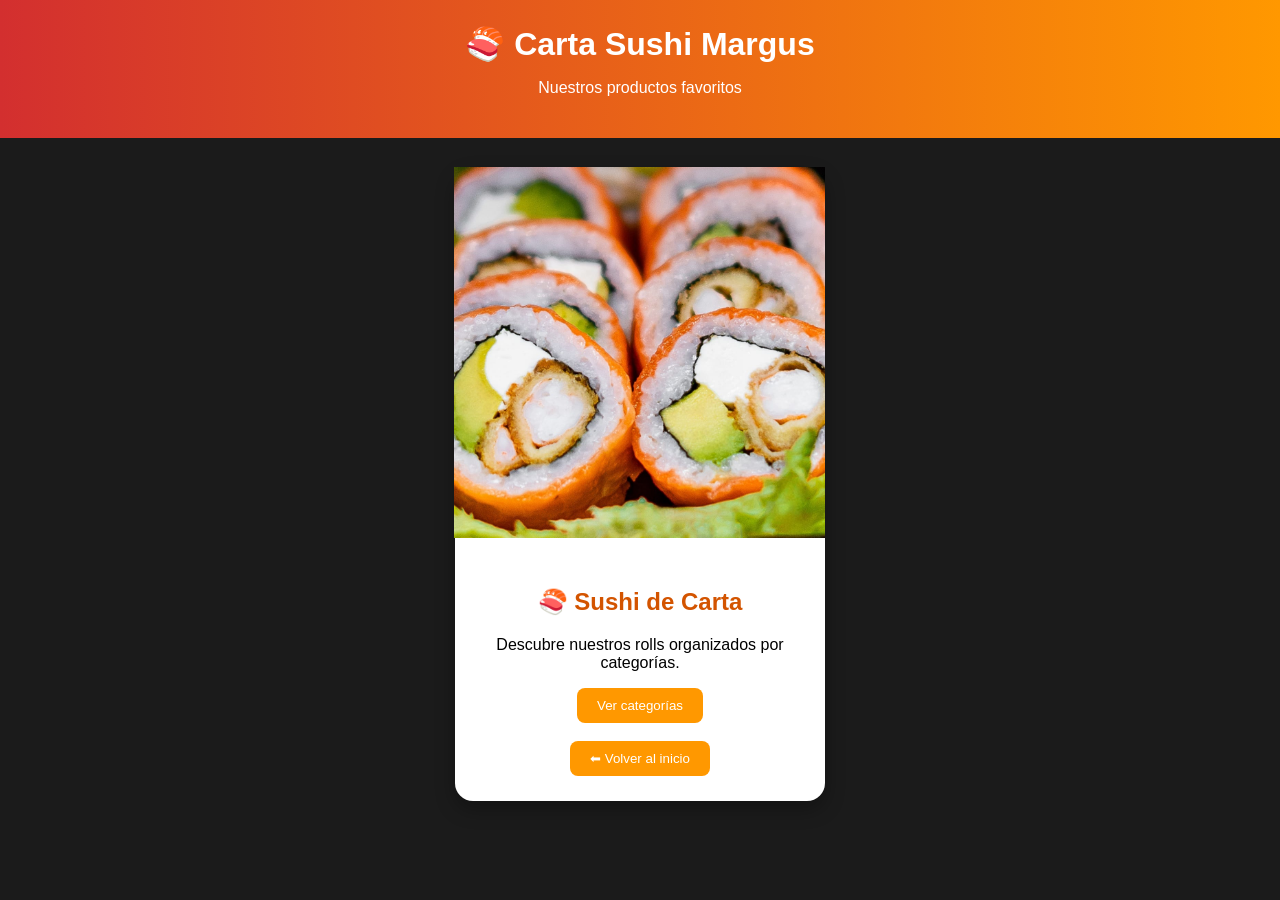
==== carta base.html @ 4fe3d673 "Add files via upload" ====
<!DOCTYPE html>
<html lang="es">
<head>
<meta charset="UTF-8">
<meta name="viewport" content="width=device-width, initial-scale=1.0">
<title>Carta - Sushi Margus</title>

<style>
body{
    margin:0;
    font-family:Arial, sans-serif;
    background:#1b1b1b;
    color:white;
    text-align:center;
}

header{
    background:linear-gradient(90deg,#d32f2f,#ff9800);
    padding:25px;
}

h1{
    margin:0;
}

.menu{
    max-width:800px;
    margin:30px auto;
}

.producto{
    width:350px;
    margin:20px auto;
    padding:20px;
    background:white;
    color:black;
    border-radius:15px;
    box-shadow:0 5px 15px rgba(0,0,0,.3);
}

.producto h2{
    color:#d32f2f;
}

a{
    display:inline-block;
    margin:30px;
    padding:12px 25px;
    background:#ff9800;
    color:white;
    text-decoration:none;
    border-radius:10px;
}

a:hover{
    background:#e68900;
}
.producto img{
    width:100%;
    height:180px;
    object-fit:cover;
    border-radius:10px;
    margin-bottom:15px;
}

.producto{
    transition:0.3s;
}

.producto:hover{
    transform:translateY(-8px);
    box-shadow:0 12px 25px rgba(0,0,0,.5);
}
.contenedor-promos{
    display:flex;
    justify-content:center;
    gap:20px;
    flex-wrap:wrap;
}

.promo{
    background:white;
    color:black;
    width:200px;
    padding:20px;
    border-radius:15px;
    box-shadow:0 5px 15px rgba(0,0,0,.3);
}

.promo h3{
    color:#d32f2f;
}

button{
    background:#ff9800;
    color:white;
    border:none;               
    padding:10px 20px;
    border-radius:8px;
    cursor:pointer;
}
.tarjeta {
    width: 300px;
    margin: 30px auto;
    padding: 20px;
    text-align: center;
    background-color: white;
    border-radius: 15px;
}

button {
    padding: 10px 20px;
    border-radius: 8px;
    cursor: pointer;
}
.producto img{
    width:100%;
    height:180px;
    object-fit:cover;
    border-radius:10px;
    margin-bottom:15px;

}

.boton-pedir{
    display:inline-block;
    background:#d35400;
    color:white;
    padding:12px 25px;
    text-decoration:none;
    border-radius:10px;
    transition:0.3s;
}

.boton-pedir:hover{
    background:#ff9800;
    transform:scale(1.05);
}
.categoria{
    width:100%;
    margin:40px auto;
}

.categoria h2{
    color:#ff9800;
    font-size:28px;
}

.roll:hover{
    transform:translateY(-8px);
    box-shadow:0 12px 25px rgba(0,0,0,.4);

}
    
 .roll{
    width:280px;
    background:white;
    color:black;
    padding:20px;
    border-radius:15px;
    box-shadow:0 5px 15px rgba(0,0,0,.3);
    transition:0.3s;
    margin:10px;

    text-align:center;
    overflow:hidden;
}

.roll img{
    width:100%;
    height:180px;
    object-fit:cover;
    border-radius:10px;
}

.roll h3{
    color:#d32f2f;
}

.precio{
    font-size:20px;
    font-weight:bold;
    color:#d32f2f;
}
.categoria-titulo{
    background:white;
    color:black;
    width:320px;
    margin:30px auto;
    padding:25px;
    border-radius:18px;
    box-shadow:0 8px 20px rgba(0,0,0,.3);
    transition:0.3s;
    cursor:pointer;
}
.categoria-titulo:hover{
    background:#fff8e1;
    transform:translateY(-10px);
    box-shadow:0 20px 40px rgba(0,0,0,.5);
}
.categoria-titulo h2{
    color:#d35400;

}

.oculto{
    display:none;
}
.menu{
    max-width:100%;
    margin:30px auto;
}

.contenedor-rolls{
    display:flex;
    justify-content:center;
    align-items:center;
    flex-wrap:wrap;
    gap:40px;
    width:100%;

}
</style>
</head>

<body>
<script>

function mostrarCarta(){

    let inicio = document.getElementById("inicio-carta");
    let carta = document.getElementById("carta");
    let nori = document.getElementById("nori");

    inicio.classList.add("oculto");
    carta.classList.remove("oculto");

    nori.classList.add("oculto");

}

</script>
<header>
<h1>🍣 Carta Sushi Margus</h1>
<p>Nuestros productos favoritos</p>
</header>

<section class="menu">

<div id="inicio-carta">

    <div class="categoria-titulo">

       <img src="imagenes/sushidecarta.jpg" style="width:371px; height:371px;
            transform:translate(-26px,-26px);">

       <h2>🍣 Sushi de Carta</h2>

       <p>Descubre nuestros rolls organizados por categorías.</p>

       <button onclick="mostrarCarta()">Ver categorías</button>

       <br><br>

       <button onclick="volverPortada()">⬅ Volver al inicio</button>

    </div>

</div>



<div id="carta" class="oculto">

    <div class="contenedor-categorias">

        <div class="categoria-titulo">

            <img src="imagenes/nori.jpg" style="width:371px; height:371px;
            transform:translate(-26px,-26px);">

            <h2>🌿 Envueltos en Nori</h2>

            <p>Rolls tradicionales envueltos en alga nori.</p>

            <button onclick="mostrarNori()">Ver detalles</button>

        </div>


<div id="nori" class="oculto">

    <div class="contenedor-rolls">

        <div class="roll">
            <img src="imagenes/nori-ebi.jpg" alt="Nori Ebi">

            <h3>Nori Ebi</h3>

            <p>Camarón, queso crema y cebollín.</p>

            <span class="precio">$5.990</span>
        </div>

    </div>

</div>


     <button onclick="volverInicio()">⬅ Volver al inicio</button>

</div>

     

</section>


<script>


function mostrarNori(){

    let nori = document.getElementById("nori");

    nori.classList.toggle("oculto");

}


function volverInicio(){

    document.getElementById("carta").classList.add("oculto");
    document.getElementById("inicio-carta").classList.remove("oculto");

    document.getElementById("nori").classList.add("oculto");


}
function volverPortada(){

    window.location.href = "index.html";

}
</script>


</body>
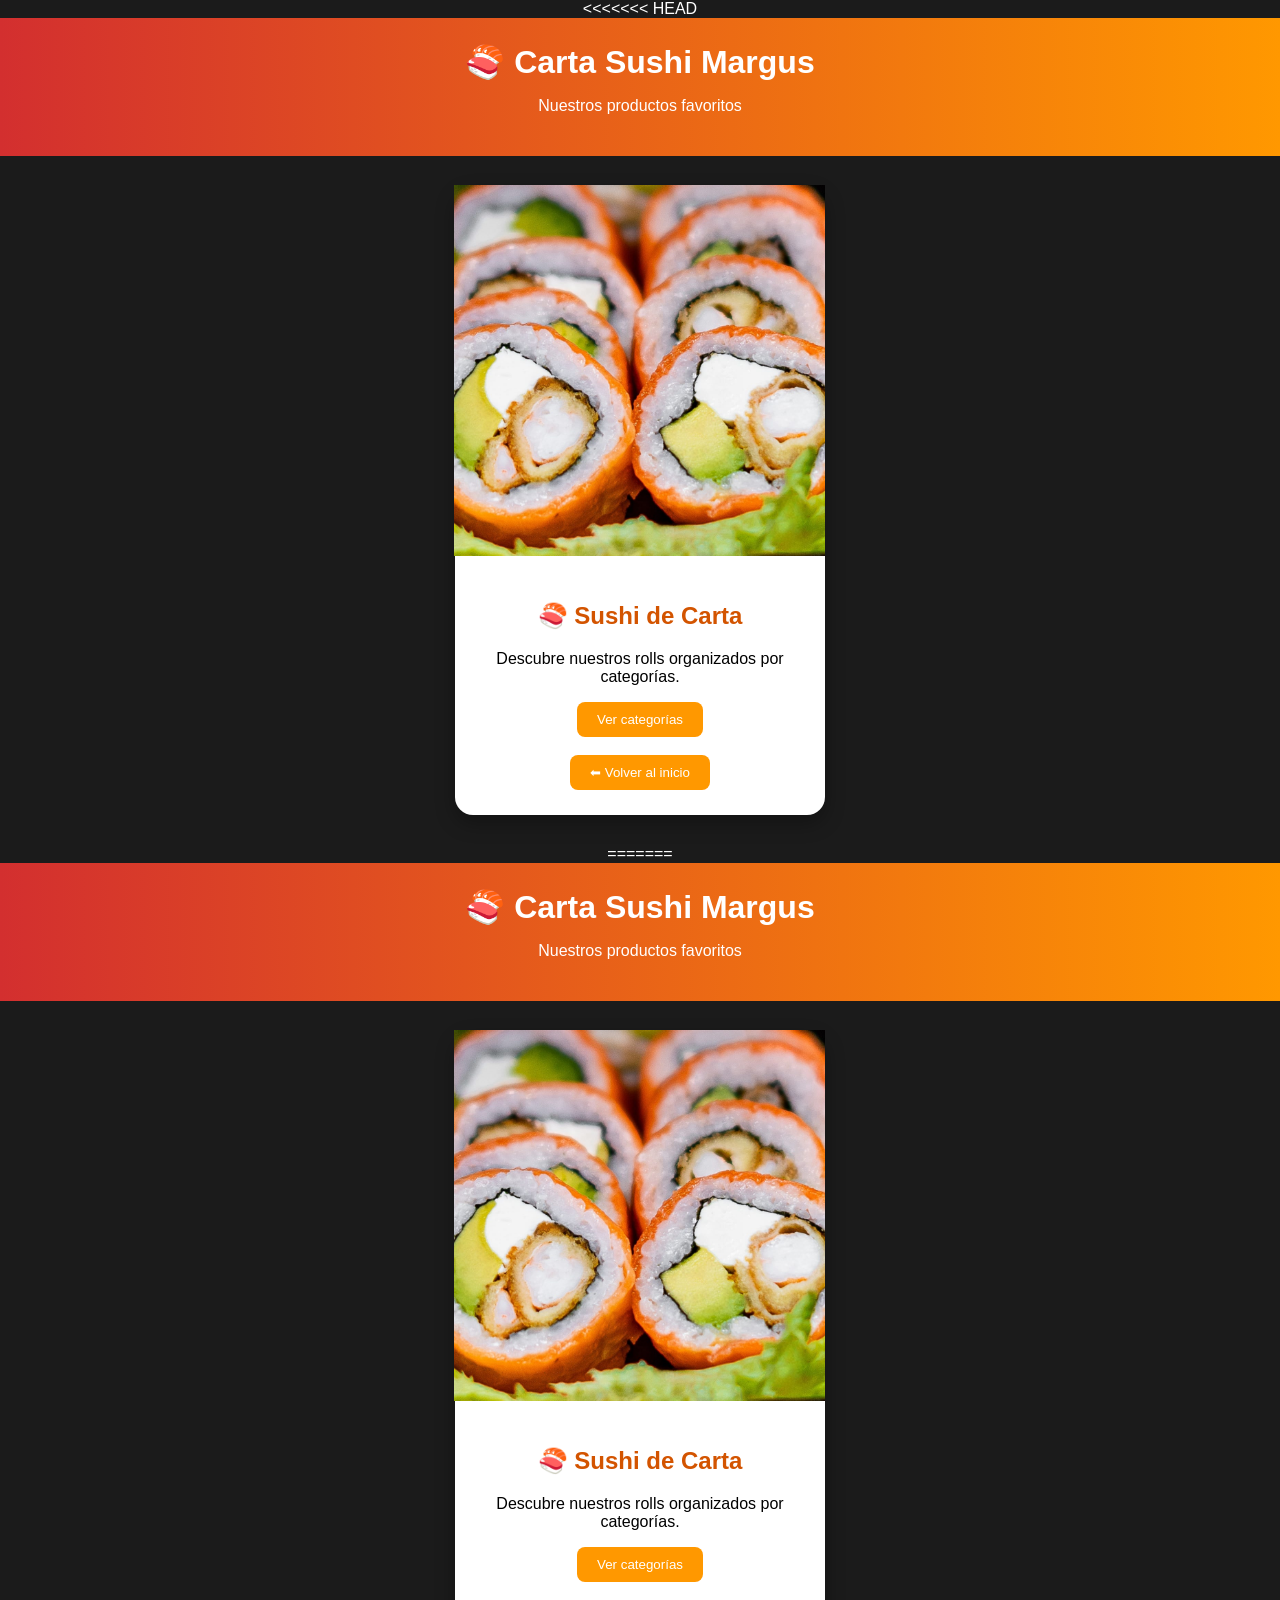
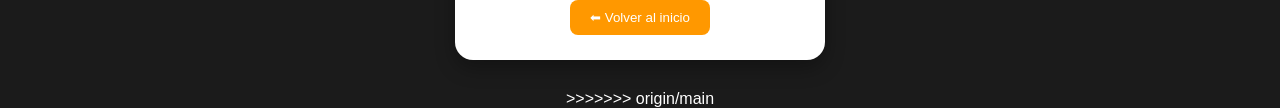
==== commit 75c00d86: "Merge remote-tracking branch 'origin/main'" ====
--- a/carta base.html
+++ b/carta base.html
@@ -1,353 +1,709 @@
-<!DOCTYPE html>
-<html lang="es">
-<head>
-<meta charset="UTF-8">
-<meta name="viewport" content="width=device-width, initial-scale=1.0">
-<title>Carta - Sushi Margus</title>
-
-<style>
-body{
-    margin:0;
-    font-family:Arial, sans-serif;
-    background:#1b1b1b;
-    color:white;
-    text-align:center;
-}
-
-header{
-    background:linear-gradient(90deg,#d32f2f,#ff9800);
-    padding:25px;
-}
-
-h1{
-    margin:0;
-}
-
-.menu{
-    max-width:800px;
-    margin:30px auto;
-}
-
-.producto{
-    width:350px;
-    margin:20px auto;
-    padding:20px;
-    background:white;
-    color:black;
-    border-radius:15px;
-    box-shadow:0 5px 15px rgba(0,0,0,.3);
-}
-
-.producto h2{
-    color:#d32f2f;
-}
-
-a{
-    display:inline-block;
-    margin:30px;
-    padding:12px 25px;
-    background:#ff9800;
-    color:white;
-    text-decoration:none;
-    border-radius:10px;
-}
-
-a:hover{
-    background:#e68900;
-}
-.producto img{
-    width:100%;
-    height:180px;
-    object-fit:cover;
-    border-radius:10px;
-    margin-bottom:15px;
-}
-
-.producto{
-    transition:0.3s;
-}
-
-.producto:hover{
-    transform:translateY(-8px);
-    box-shadow:0 12px 25px rgba(0,0,0,.5);
-}
-.contenedor-promos{
-    display:flex;
-    justify-content:center;
-    gap:20px;
-    flex-wrap:wrap;
-}
-
-.promo{
-    background:white;
-    color:black;
-    width:200px;
-    padding:20px;
-    border-radius:15px;
-    box-shadow:0 5px 15px rgba(0,0,0,.3);
-}
-
-.promo h3{
-    color:#d32f2f;
-}
-
-button{
-    background:#ff9800;
-    color:white;
-    border:none;               
-    padding:10px 20px;
-    border-radius:8px;
-    cursor:pointer;
-}
-.tarjeta {
-    width: 300px;
-    margin: 30px auto;
-    padding: 20px;
-    text-align: center;
-    background-color: white;
-    border-radius: 15px;
-}
-
-button {
-    padding: 10px 20px;
-    border-radius: 8px;
-    cursor: pointer;
-}
-.producto img{
-    width:100%;
-    height:180px;
-    object-fit:cover;
-    border-radius:10px;
-    margin-bottom:15px;
-
-}
-
-.boton-pedir{
-    display:inline-block;
-    background:#d35400;
-    color:white;
-    padding:12px 25px;
-    text-decoration:none;
-    border-radius:10px;
-    transition:0.3s;
-}
-
-.boton-pedir:hover{
-    background:#ff9800;
-    transform:scale(1.05);
-}
-.categoria{
-    width:100%;
-    margin:40px auto;
-}
-
-.categoria h2{
-    color:#ff9800;
-    font-size:28px;
-}
-
-.roll:hover{
-    transform:translateY(-8px);
-    box-shadow:0 12px 25px rgba(0,0,0,.4);
-
-}
-    
- .roll{
-    width:280px;
-    background:white;
-    color:black;
-    padding:20px;
-    border-radius:15px;
-    box-shadow:0 5px 15px rgba(0,0,0,.3);
-    transition:0.3s;
-    margin:10px;
-
-    text-align:center;
-    overflow:hidden;
-}
-
-.roll img{
-    width:100%;
-    height:180px;
-    object-fit:cover;
-    border-radius:10px;
-}
-
-.roll h3{
-    color:#d32f2f;
-}
-
-.precio{
-    font-size:20px;
-    font-weight:bold;
-    color:#d32f2f;
-}
-.categoria-titulo{
-    background:white;
-    color:black;
-    width:320px;
-    margin:30px auto;
-    padding:25px;
-    border-radius:18px;
-    box-shadow:0 8px 20px rgba(0,0,0,.3);
-    transition:0.3s;
-    cursor:pointer;
-}
-.categoria-titulo:hover{
-    background:#fff8e1;
-    transform:translateY(-10px);
-    box-shadow:0 20px 40px rgba(0,0,0,.5);
-}
-.categoria-titulo h2{
-    color:#d35400;
-
-}
-
-.oculto{
-    display:none;
-}
-.menu{
-    max-width:100%;
-    margin:30px auto;
-}
-
-.contenedor-rolls{
-    display:flex;
-    justify-content:center;
-    align-items:center;
-    flex-wrap:wrap;
-    gap:40px;
-    width:100%;
-
-}
-</style>
-</head>
-
-<body>
-<script>
-
-function mostrarCarta(){
-
-    let inicio = document.getElementById("inicio-carta");
-    let carta = document.getElementById("carta");
-    let nori = document.getElementById("nori");
-
-    inicio.classList.add("oculto");
-    carta.classList.remove("oculto");
-
-    nori.classList.add("oculto");
-
-}
-
-</script>
-<header>
-<h1>🍣 Carta Sushi Margus</h1>
-<p>Nuestros productos favoritos</p>
-</header>
-
-<section class="menu">
-
-<div id="inicio-carta">
-
-    <div class="categoria-titulo">
-
-       <img src="imagenes/sushidecarta.jpg" style="width:371px; height:371px;
-            transform:translate(-26px,-26px);">
-
-       <h2>🍣 Sushi de Carta</h2>
-
-       <p>Descubre nuestros rolls organizados por categorías.</p>
-
-       <button onclick="mostrarCarta()">Ver categorías</button>
-
-       <br><br>
-
-       <button onclick="volverPortada()">⬅ Volver al inicio</button>
-
-    </div>
-
-</div>
-
-
-
-<div id="carta" class="oculto">
-
-    <div class="contenedor-categorias">
-
-        <div class="categoria-titulo">
-
-            <img src="imagenes/nori.jpg" style="width:371px; height:371px;
-            transform:translate(-26px,-26px);">
-
-            <h2>🌿 Envueltos en Nori</h2>
-
-            <p>Rolls tradicionales envueltos en alga nori.</p>
-
-            <button onclick="mostrarNori()">Ver detalles</button>
-
-        </div>
-
-
-<div id="nori" class="oculto">
-
-    <div class="contenedor-rolls">
-
-        <div class="roll">
-            <img src="imagenes/nori-ebi.jpg" alt="Nori Ebi">
-
-            <h3>Nori Ebi</h3>
-
-            <p>Camarón, queso crema y cebollín.</p>
-
-            <span class="precio">$5.990</span>
-        </div>
-
-    </div>
-
-</div>
-
-
-     <button onclick="volverInicio()">⬅ Volver al inicio</button>
-
-</div>
-
-     
-
-</section>
-
-
-<script>
-
-
-function mostrarNori(){
-
-    let nori = document.getElementById("nori");
-
-    nori.classList.toggle("oculto");
-
-}
-
-
-function volverInicio(){
-
-    document.getElementById("carta").classList.add("oculto");
-    document.getElementById("inicio-carta").classList.remove("oculto");
-
-    document.getElementById("nori").classList.add("oculto");
-
-
-}
-function volverPortada(){
-
-    window.location.href = "index.html";
-
-}
-</script>
-
-
-</body>
-
-
-
-
-
+<<<<<<< HEAD
+<!DOCTYPE html>
+<html lang="es">
+<head>
+<meta charset="UTF-8">
+<meta name="viewport" content="width=device-width, initial-scale=1.0">
+<title>Carta - Sushi Margus</title>
+
+<style>
+body{
+    margin:0;
+    font-family:Arial, sans-serif;
+    background:#1b1b1b;
+    color:white;
+    text-align:center;
+}
+
+header{
+    background:linear-gradient(90deg,#d32f2f,#ff9800);
+    padding:25px;
+}
+
+h1{
+    margin:0;
+}
+
+.menu{
+    max-width:800px;
+    margin:30px auto;
+}
+
+.producto{
+    width:350px;
+    margin:20px auto;
+    padding:20px;
+    background:white;
+    color:black;
+    border-radius:15px;
+    box-shadow:0 5px 15px rgba(0,0,0,.3);
+}
+
+.producto h2{
+    color:#d32f2f;
+}
+
+a{
+    display:inline-block;
+    margin:30px;
+    padding:12px 25px;
+    background:#ff9800;
+    color:white;
+    text-decoration:none;
+    border-radius:10px;
+}
+
+a:hover{
+    background:#e68900;
+}
+.producto img{
+    width:100%;
+    height:180px;
+    object-fit:cover;
+    border-radius:10px;
+    margin-bottom:15px;
+}
+
+.producto{
+    transition:0.3s;
+}
+
+.producto:hover{
+    transform:translateY(-8px);
+    box-shadow:0 12px 25px rgba(0,0,0,.5);
+}
+.contenedor-promos{
+    display:flex;
+    justify-content:center;
+    gap:20px;
+    flex-wrap:wrap;
+}
+
+.promo{
+    background:white;
+    color:black;
+    width:200px;
+    padding:20px;
+    border-radius:15px;
+    box-shadow:0 5px 15px rgba(0,0,0,.3);
+}
+
+.promo h3{
+    color:#d32f2f;
+}
+
+button{
+    background:#ff9800;
+    color:white;
+    border:none;               
+    padding:10px 20px;
+    border-radius:8px;
+    cursor:pointer;
+}
+.tarjeta {
+    width: 300px;
+    margin: 30px auto;
+    padding: 20px;
+    text-align: center;
+    background-color: white;
+    border-radius: 15px;
+}
+
+button {
+    padding: 10px 20px;
+    border-radius: 8px;
+    cursor: pointer;
+}
+.producto img{
+    width:100%;
+    height:180px;
+    object-fit:cover;
+    border-radius:10px;
+    margin-bottom:15px;
+
+}
+
+.boton-pedir{
+    display:inline-block;
+    background:#d35400;
+    color:white;
+    padding:12px 25px;
+    text-decoration:none;
+    border-radius:10px;
+    transition:0.3s;
+}
+
+.boton-pedir:hover{
+    background:#ff9800;
+    transform:scale(1.05);
+}
+.categoria{
+    width:100%;
+    margin:40px auto;
+}
+
+.categoria h2{
+    color:#ff9800;
+    font-size:28px;
+}
+
+.roll:hover{
+    transform:translateY(-8px);
+    box-shadow:0 12px 25px rgba(0,0,0,.4);
+
+}
+    
+ .roll{
+    width:280px;
+    background:white;
+    color:black;
+    padding:20px;
+    border-radius:15px;
+    box-shadow:0 5px 15px rgba(0,0,0,.3);
+    transition:0.3s;
+    margin:10px;
+
+    text-align:center;
+    overflow:hidden;
+}
+
+.roll img{
+    width:100%;
+    height:180px;
+    object-fit:cover;
+    border-radius:10px;
+}
+
+.roll h3{
+    color:#d32f2f;
+}
+
+.precio{
+    font-size:20px;
+    font-weight:bold;
+    color:#d32f2f;
+}
+.categoria-titulo{
+    background:white;
+    color:black;
+    width:320px;
+    margin:30px auto;
+    padding:25px;
+    border-radius:18px;
+    box-shadow:0 8px 20px rgba(0,0,0,.3);
+    transition:0.3s;
+    cursor:pointer;
+}
+.categoria-titulo:hover{
+    background:#fff8e1;
+    transform:translateY(-10px);
+    box-shadow:0 20px 40px rgba(0,0,0,.5);
+}
+.categoria-titulo h2{
+    color:#d35400;
+
+}
+
+.oculto{
+    display:none;
+}
+.menu{
+    max-width:100%;
+    margin:30px auto;
+}
+
+.contenedor-rolls{
+    display:flex;
+    justify-content:center;
+    align-items:center;
+    flex-wrap:wrap;
+    gap:40px;
+    width:100%;
+
+}
+</style>
+</head>
+
+<body>
+<script>
+
+function mostrarCarta(){
+
+    let inicio = document.getElementById("inicio-carta");
+    let carta = document.getElementById("carta");
+    let nori = document.getElementById("nori");
+
+    inicio.classList.add("oculto");
+    carta.classList.remove("oculto");
+
+    nori.classList.add("oculto");
+
+}
+
+</script>
+<header>
+<h1>🍣 Carta Sushi Margus</h1>
+<p>Nuestros productos favoritos</p>
+</header>
+
+<section class="menu">
+
+<div id="inicio-carta">
+
+    <div class="categoria-titulo">
+
+       <img src="imagenes/sushidecarta.jpg" style="width:371px; height:371px;
+            transform:translate(-26px,-26px);">
+
+       <h2>🍣 Sushi de Carta</h2>
+
+       <p>Descubre nuestros rolls organizados por categorías.</p>
+
+       <button onclick="mostrarCarta()">Ver categorías</button>
+
+       <br><br>
+
+       <button onclick="volverPortada()">⬅ Volver al inicio</button>
+
+    </div>
+
+</div>
+
+
+
+<div id="carta" class="oculto">
+
+    <div class="contenedor-categorias">
+
+        <div class="categoria-titulo">
+
+            <img src="imagenes/nori.jpg" style="width:371px; height:371px;
+            transform:translate(-26px,-26px);">
+
+            <h2>🌿 Envueltos en Nori</h2>
+
+            <p>Rolls tradicionales envueltos en alga nori.</p>
+
+            <button onclick="mostrarNori()">Ver detalles</button>
+
+        </div>
+
+
+<div id="nori" class="oculto">
+
+    <div class="contenedor-rolls">
+
+        <div class="roll">
+            <img src="imagenes/nori-ebi.jpg" alt="Nori Ebi">
+
+            <h3>Nori Ebi</h3>
+
+            <p>Camarón, queso crema y cebollín.</p>
+
+            <span class="precio">$5.990</span>
+        </div>
+
+    </div>
+
+</div>
+
+
+     <button onclick="volverInicio()">⬅ Volver al inicio</button>
+
+</div>
+
+     
+
+</section>
+
+
+<script>
+
+
+function mostrarNori(){
+
+    let nori = document.getElementById("nori");
+
+    nori.classList.toggle("oculto");
+
+}
+
+
+function volverInicio(){
+
+    document.getElementById("carta").classList.add("oculto");
+    document.getElementById("inicio-carta").classList.remove("oculto");
+
+    document.getElementById("nori").classList.add("oculto");
+
+
+}
+function volverPortada(){
+
+    window.location.href = "index.html";
+
+}
+</script>
+
+
+</body>
+
+
+
+
+
+=======
+<!DOCTYPE html>
+<html lang="es">
+<head>
+<meta charset="UTF-8">
+<meta name="viewport" content="width=device-width, initial-scale=1.0">
+<title>Carta - Sushi Margus</title>
+
+<style>
+body{
+    margin:0;
+    font-family:Arial, sans-serif;
+    background:#1b1b1b;
+    color:white;
+    text-align:center;
+}
+
+header{
+    background:linear-gradient(90deg,#d32f2f,#ff9800);
+    padding:25px;
+}
+
+h1{
+    margin:0;
+}
+
+.menu{
+    max-width:800px;
+    margin:30px auto;
+}
+
+.producto{
+    width:350px;
+    margin:20px auto;
+    padding:20px;
+    background:white;
+    color:black;
+    border-radius:15px;
+    box-shadow:0 5px 15px rgba(0,0,0,.3);
+}
+
+.producto h2{
+    color:#d32f2f;
+}
+
+a{
+    display:inline-block;
+    margin:30px;
+    padding:12px 25px;
+    background:#ff9800;
+    color:white;
+    text-decoration:none;
+    border-radius:10px;
+}
+
+a:hover{
+    background:#e68900;
+}
+.producto img{
+    width:100%;
+    height:180px;
+    object-fit:cover;
+    border-radius:10px;
+    margin-bottom:15px;
+}
+
+.producto{
+    transition:0.3s;
+}
+
+.producto:hover{
+    transform:translateY(-8px);
+    box-shadow:0 12px 25px rgba(0,0,0,.5);
+}
+.contenedor-promos{
+    display:flex;
+    justify-content:center;
+    gap:20px;
+    flex-wrap:wrap;
+}
+
+.promo{
+    background:white;
+    color:black;
+    width:200px;
+    padding:20px;
+    border-radius:15px;
+    box-shadow:0 5px 15px rgba(0,0,0,.3);
+}
+
+.promo h3{
+    color:#d32f2f;
+}
+
+button{
+    background:#ff9800;
+    color:white;
+    border:none;               
+    padding:10px 20px;
+    border-radius:8px;
+    cursor:pointer;
+}
+.tarjeta {
+    width: 300px;
+    margin: 30px auto;
+    padding: 20px;
+    text-align: center;
+    background-color: white;
+    border-radius: 15px;
+}
+
+button {
+    padding: 10px 20px;
+    border-radius: 8px;
+    cursor: pointer;
+}
+.producto img{
+    width:100%;
+    height:180px;
+    object-fit:cover;
+    border-radius:10px;
+    margin-bottom:15px;
+
+}
+
+.boton-pedir{
+    display:inline-block;
+    background:#d35400;
+    color:white;
+    padding:12px 25px;
+    text-decoration:none;
+    border-radius:10px;
+    transition:0.3s;
+}
+
+.boton-pedir:hover{
+    background:#ff9800;
+    transform:scale(1.05);
+}
+.categoria{
+    width:100%;
+    margin:40px auto;
+}
+
+.categoria h2{
+    color:#ff9800;
+    font-size:28px;
+}
+
+.roll:hover{
+    transform:translateY(-8px);
+    box-shadow:0 12px 25px rgba(0,0,0,.4);
+
+}
+    
+ .roll{
+    width:280px;
+    background:white;
+    color:black;
+    padding:20px;
+    border-radius:15px;
+    box-shadow:0 5px 15px rgba(0,0,0,.3);
+    transition:0.3s;
+    margin:10px;
+
+    text-align:center;
+    overflow:hidden;
+}
+
+.roll img{
+    width:100%;
+    height:180px;
+    object-fit:cover;
+    border-radius:10px;
+}
+
+.roll h3{
+    color:#d32f2f;
+}
+
+.precio{
+    font-size:20px;
+    font-weight:bold;
+    color:#d32f2f;
+}
+.categoria-titulo{
+    background:white;
+    color:black;
+    width:320px;
+    margin:30px auto;
+    padding:25px;
+    border-radius:18px;
+    box-shadow:0 8px 20px rgba(0,0,0,.3);
+    transition:0.3s;
+    cursor:pointer;
+}
+.categoria-titulo:hover{
+    background:#fff8e1;
+    transform:translateY(-10px);
+    box-shadow:0 20px 40px rgba(0,0,0,.5);
+}
+.categoria-titulo h2{
+    color:#d35400;
+
+}
+
+.oculto{
+    display:none;
+}
+.menu{
+    max-width:100%;
+    margin:30px auto;
+}
+
+.contenedor-rolls{
+    display:flex;
+    justify-content:center;
+    align-items:center;
+    flex-wrap:wrap;
+    gap:40px;
+    width:100%;
+
+}
+</style>
+</head>
+
+<body>
+<script>
+
+function mostrarCarta(){
+
+    let inicio = document.getElementById("inicio-carta");
+    let carta = document.getElementById("carta");
+    let nori = document.getElementById("nori");
+
+    inicio.classList.add("oculto");
+    carta.classList.remove("oculto");
+
+    nori.classList.add("oculto");
+
+}
+
+</script>
+<header>
+<h1>🍣 Carta Sushi Margus</h1>
+<p>Nuestros productos favoritos</p>
+</header>
+
+<section class="menu">
+
+<div id="inicio-carta">
+
+    <div class="categoria-titulo">
+
+       <img src="imagenes/sushidecarta.jpg" style="width:371px; height:371px;
+            transform:translate(-26px,-26px);">
+
+       <h2>🍣 Sushi de Carta</h2>
+
+       <p>Descubre nuestros rolls organizados por categorías.</p>
+
+       <button onclick="mostrarCarta()">Ver categorías</button>
+
+       <br><br>
+
+       <button onclick="volverPortada()">⬅ Volver al inicio</button>
+
+    </div>
+
+</div>
+
+
+
+<div id="carta" class="oculto">
+
+    <div class="contenedor-categorias">
+
+        <div class="categoria-titulo">
+
+            <img src="imagenes/nori.jpg" style="width:371px; height:371px;
+            transform:translate(-26px,-26px);">
+
+            <h2>🌿 Envueltos en Nori</h2>
+
+            <p>Rolls tradicionales envueltos en alga nori.</p>
+
+            <button onclick="mostrarNori()">Ver detalles</button>
+
+        </div>
+
+
+<div id="nori" class="oculto">
+
+    <div class="contenedor-rolls">
+
+        <div class="roll">
+            <img src="imagenes/nori-ebi.jpg" alt="Nori Ebi">
+
+            <h3>Nori Ebi</h3>
+
+            <p>Camarón, queso crema y cebollín.</p>
+
+            <span class="precio">$5.990</span>
+        </div>
+
+    </div>
+
+</div>
+
+
+     <button onclick="volverInicio()">⬅ Volver al inicio</button>
+
+</div>
+
+     
+
+</section>
+
+
+<script>
+
+
+function mostrarNori(){
+
+    let nori = document.getElementById("nori");
+
+    nori.classList.toggle("oculto");
+
+}
+
+
+function volverInicio(){
+
+    document.getElementById("carta").classList.add("oculto");
+    document.getElementById("inicio-carta").classList.remove("oculto");
+
+    document.getElementById("nori").classList.add("oculto");
+
+
+}
+function volverPortada(){
+
+    window.location.href = "index.html";
+
+}
+</script>
+
+
+</body>
+
+
+
+
+
+>>>>>>> origin/main
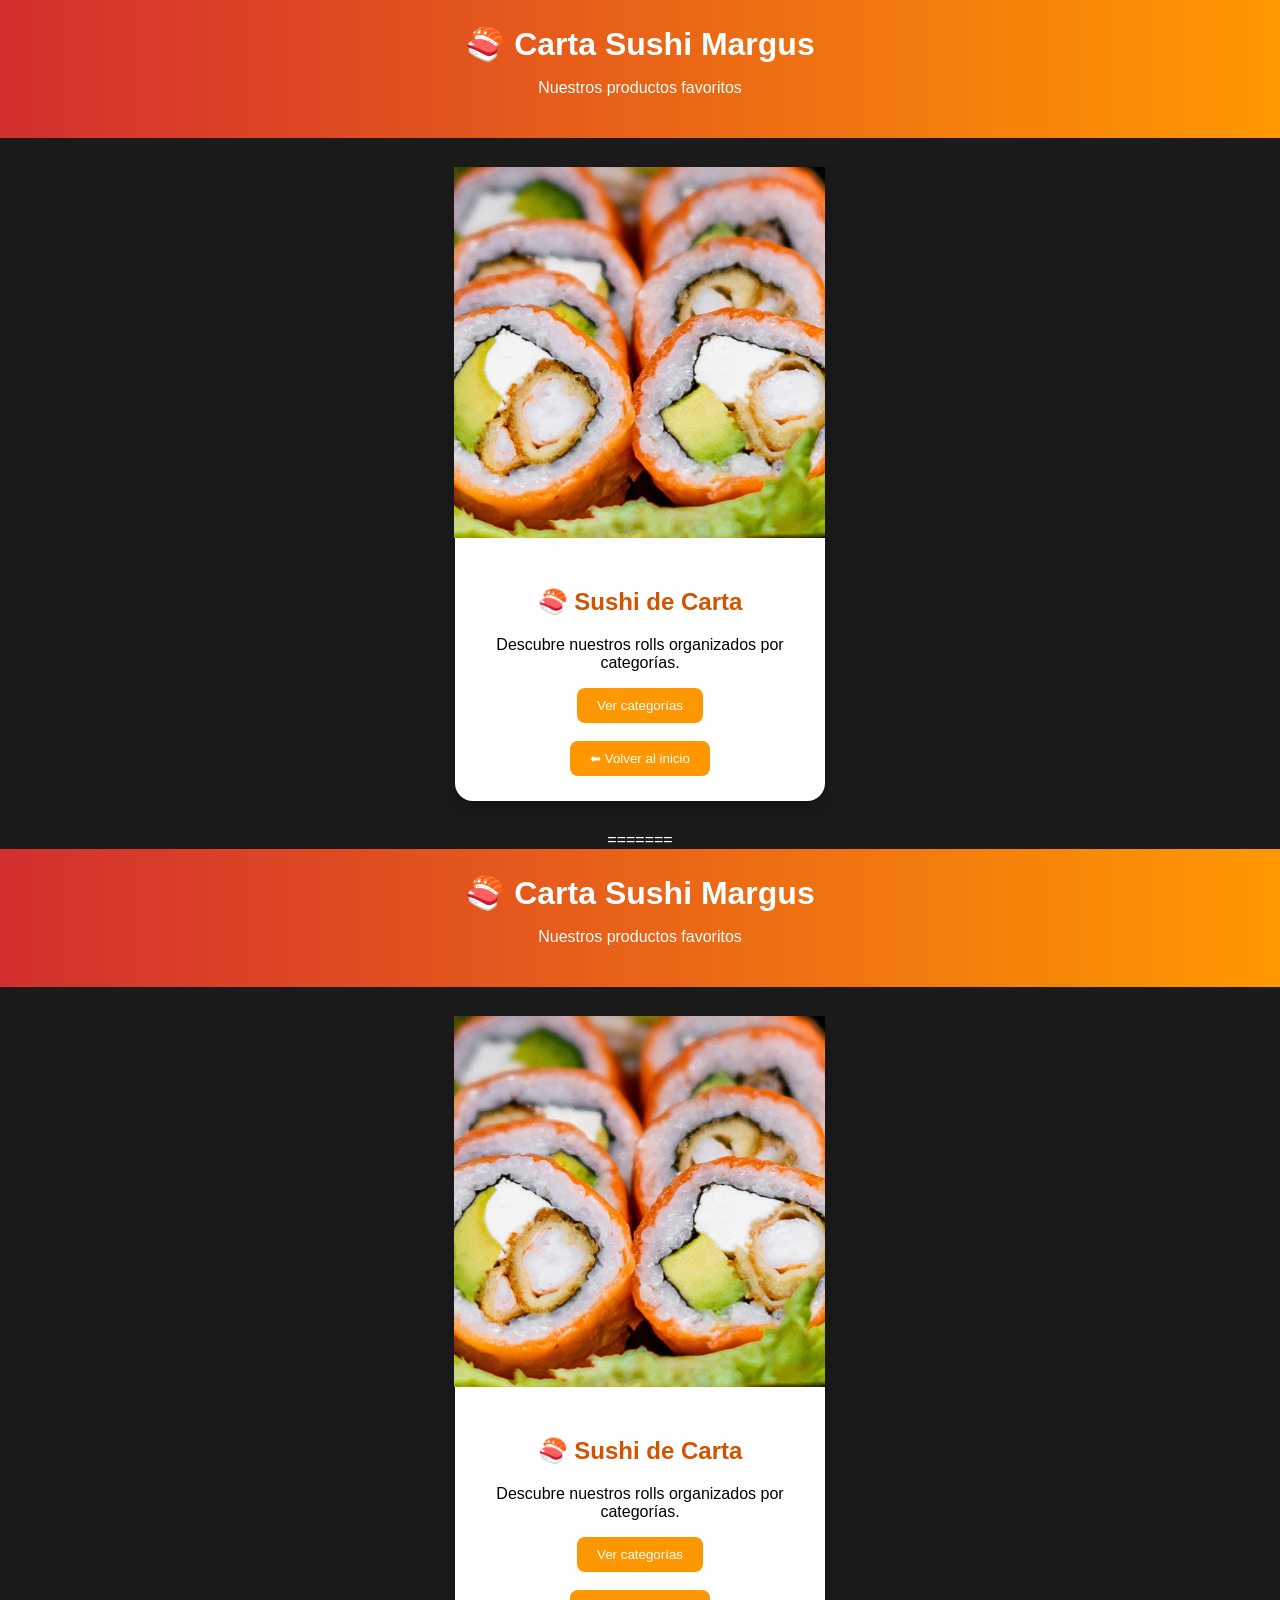
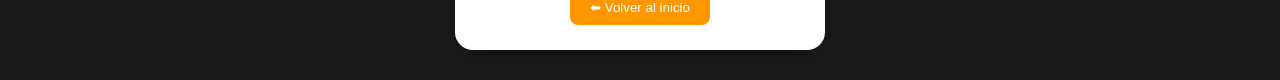
==== commit d2d3dc6f: "Primera versión de la página" ====
--- a/carta base.html
+++ b/carta base.html
@@ -1,4 +1,3 @@
-<<<<<<< HEAD
 <!DOCTYPE html>
 <html lang="es">
 <head>
@@ -702,8 +701,3 @@
 
 </body>
 
-
-
-
-
->>>>>>> origin/main
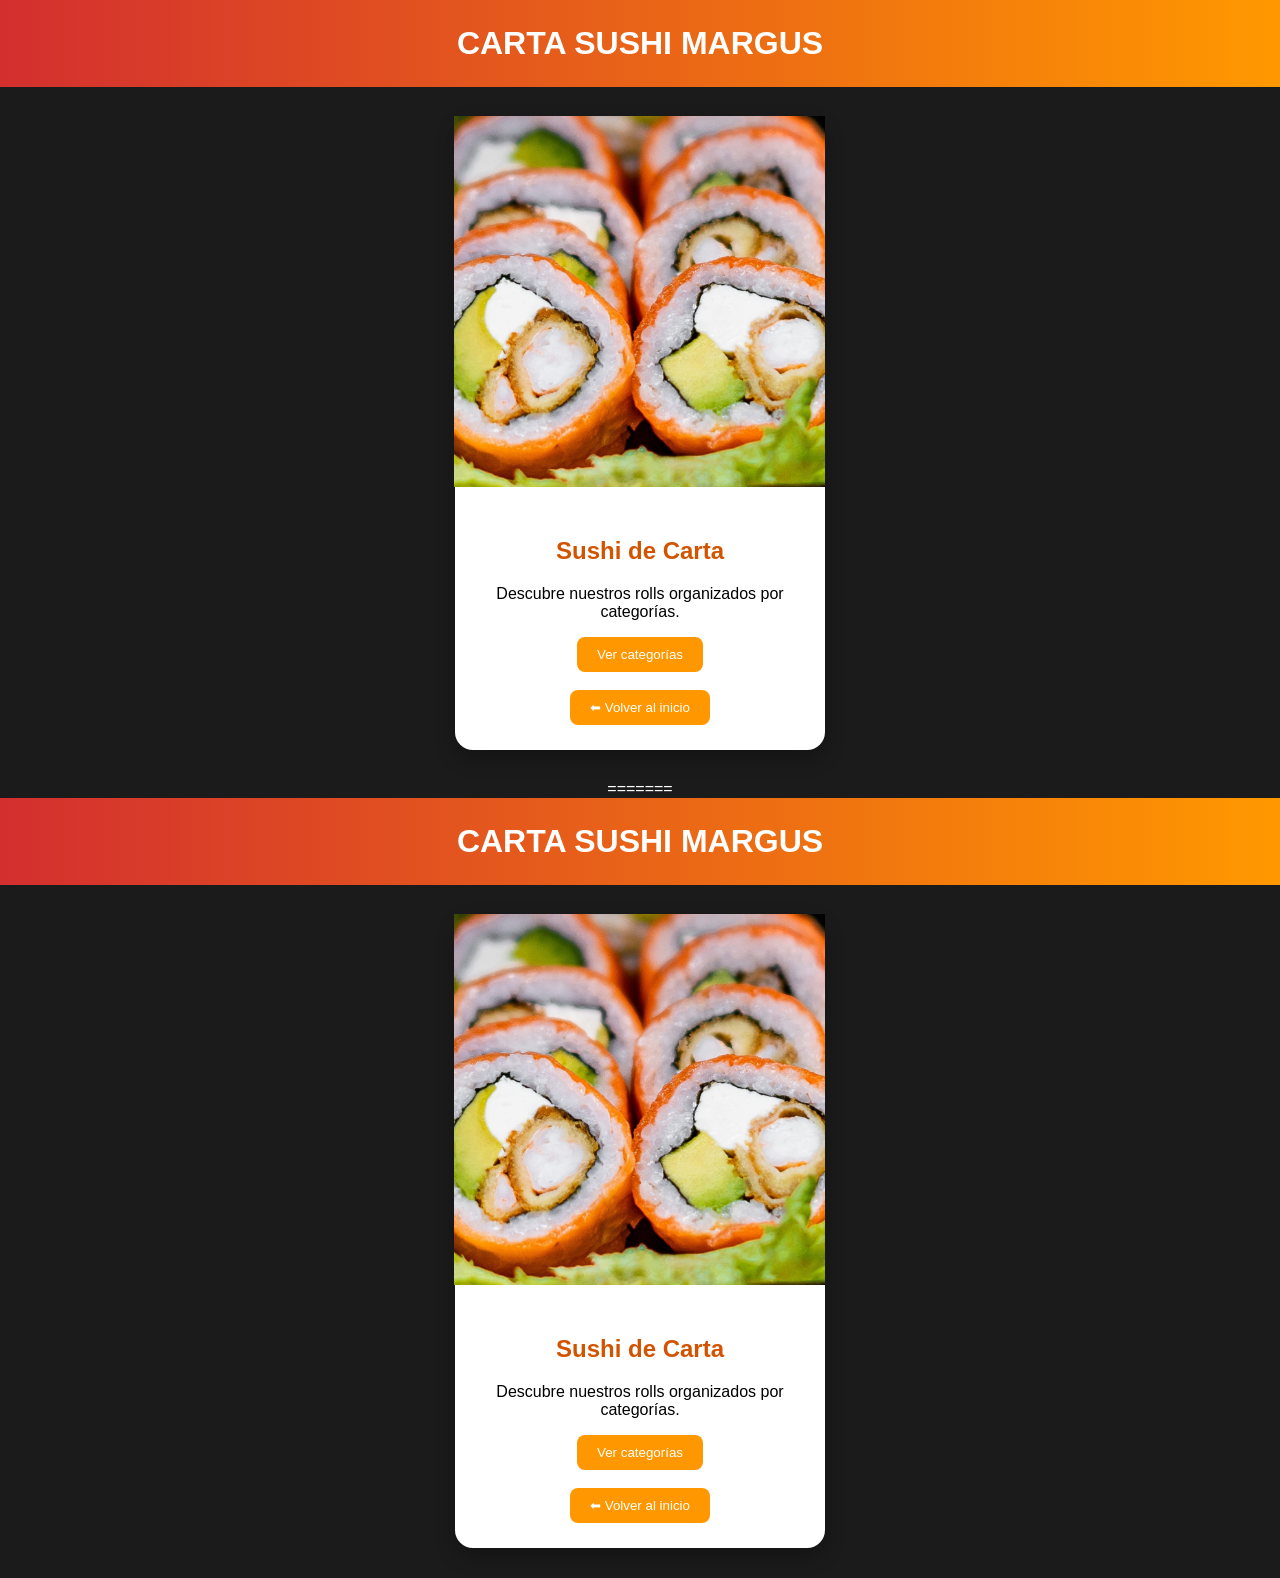
==== commit 41db4a13: "CARTA" ====
--- a/carta base.html
+++ b/carta base.html
@@ -241,8 +241,8 @@
 
 </script>
 <header>
-<h1>🍣 Carta Sushi Margus</h1>
-<p>Nuestros productos favoritos</p>
+<h1>CARTA SUSHI MARGUS</h1>
+
 </header>
 
 <section class="menu">
@@ -254,7 +254,7 @@
        <img src="imagenes/sushidecarta.jpg" style="width:371px; height:371px;
             transform:translate(-26px,-26px);">
 
-       <h2>🍣 Sushi de Carta</h2>
+       <h2>Sushi de Carta</h2>
 
        <p>Descubre nuestros rolls organizados por categorías.</p>
 
@@ -279,7 +279,7 @@
             <img src="imagenes/nori.jpg" style="width:371px; height:371px;
             transform:translate(-26px,-26px);">
 
-            <h2>🌿 Envueltos en Nori</h2>
+            <h2>Envueltos en Nori</h2>
 
             <p>Rolls tradicionales envueltos en alga nori.</p>
 
@@ -595,8 +595,7 @@
 
 </script>
 <header>
-<h1>🍣 Carta Sushi Margus</h1>
-<p>Nuestros productos favoritos</p>
+<h1>CARTA SUSHI MARGUS</h1>
 </header>
 
 <section class="menu">
@@ -608,7 +607,7 @@
        <img src="imagenes/sushidecarta.jpg" style="width:371px; height:371px;
             transform:translate(-26px,-26px);">
 
-       <h2>🍣 Sushi de Carta</h2>
+       <h2>Sushi de Carta</h2>
 
        <p>Descubre nuestros rolls organizados por categorías.</p>
 
@@ -633,7 +632,7 @@
             <img src="imagenes/nori.jpg" style="width:371px; height:371px;
             transform:translate(-26px,-26px);">
 
-            <h2>🌿 Envueltos en Nori</h2>
+            <h2>Envueltos en Nori</h2>
 
             <p>Rolls tradicionales envueltos en alga nori.</p>
 
